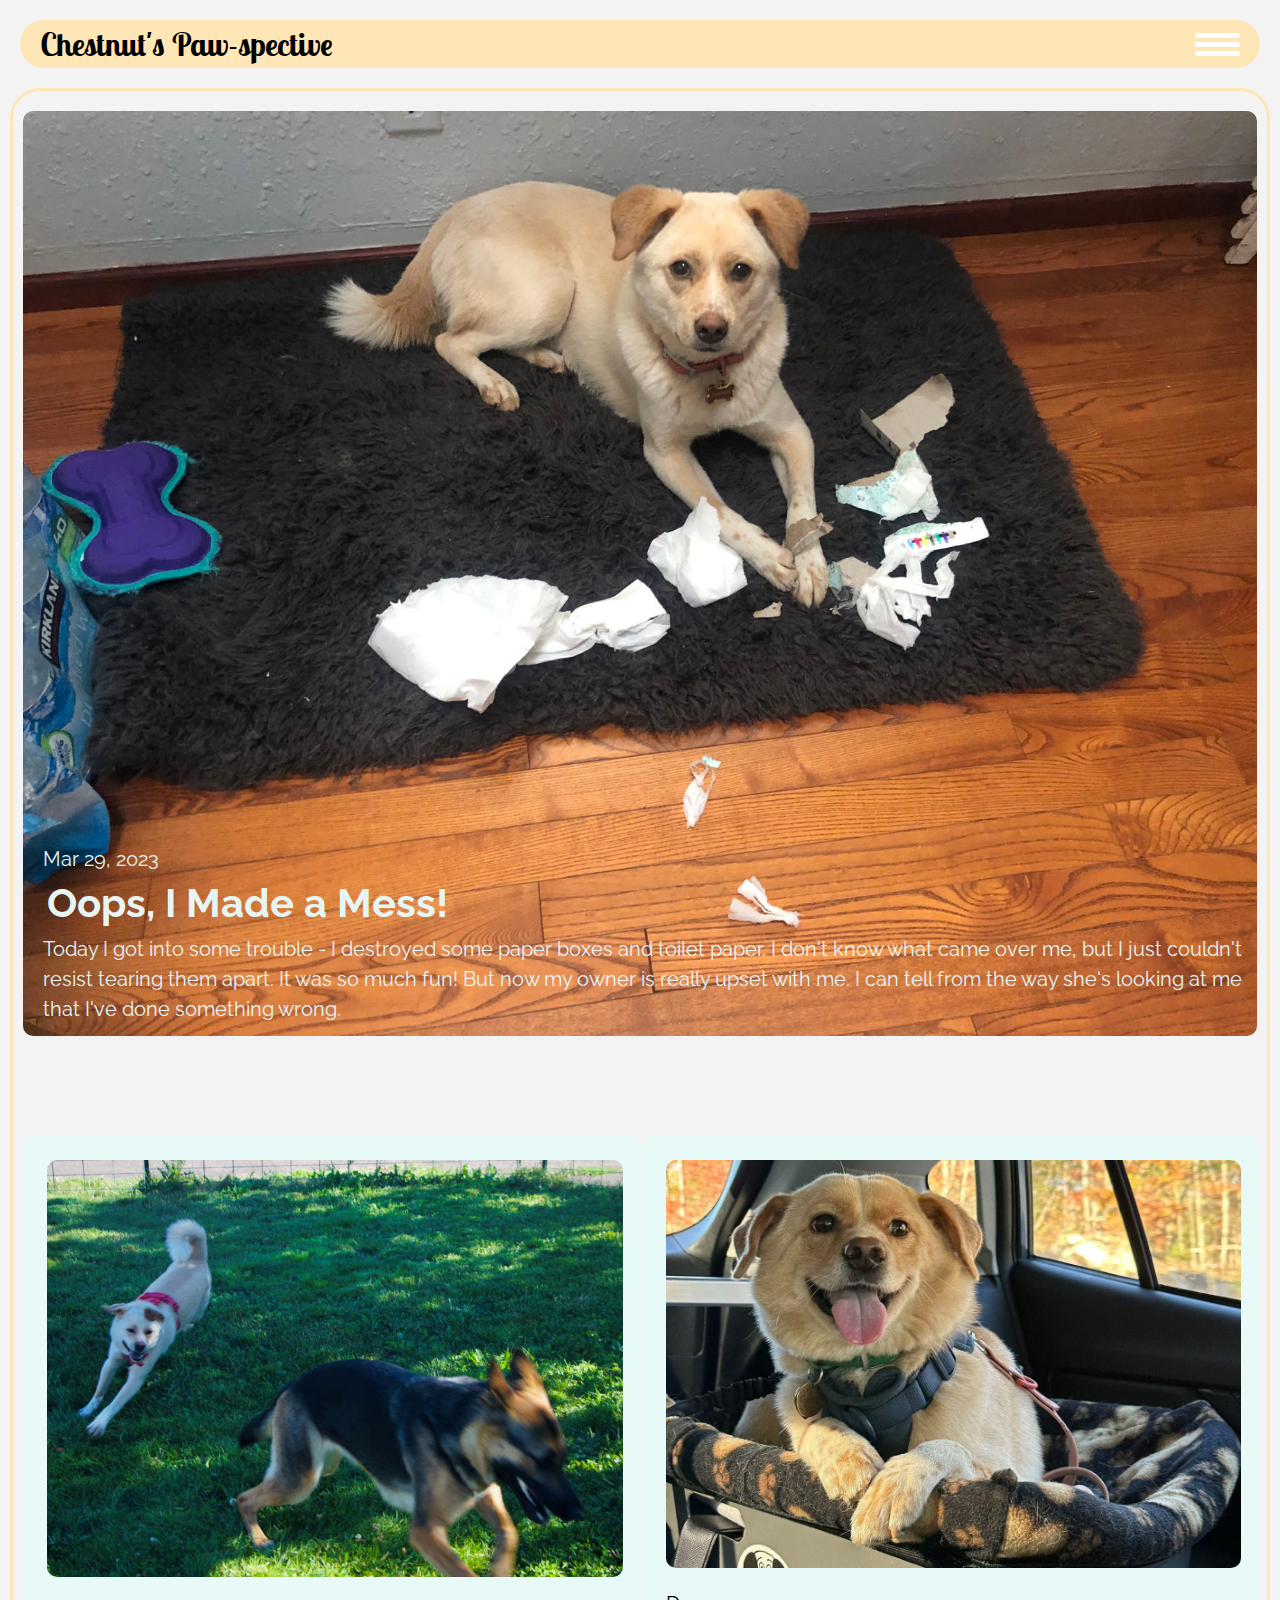
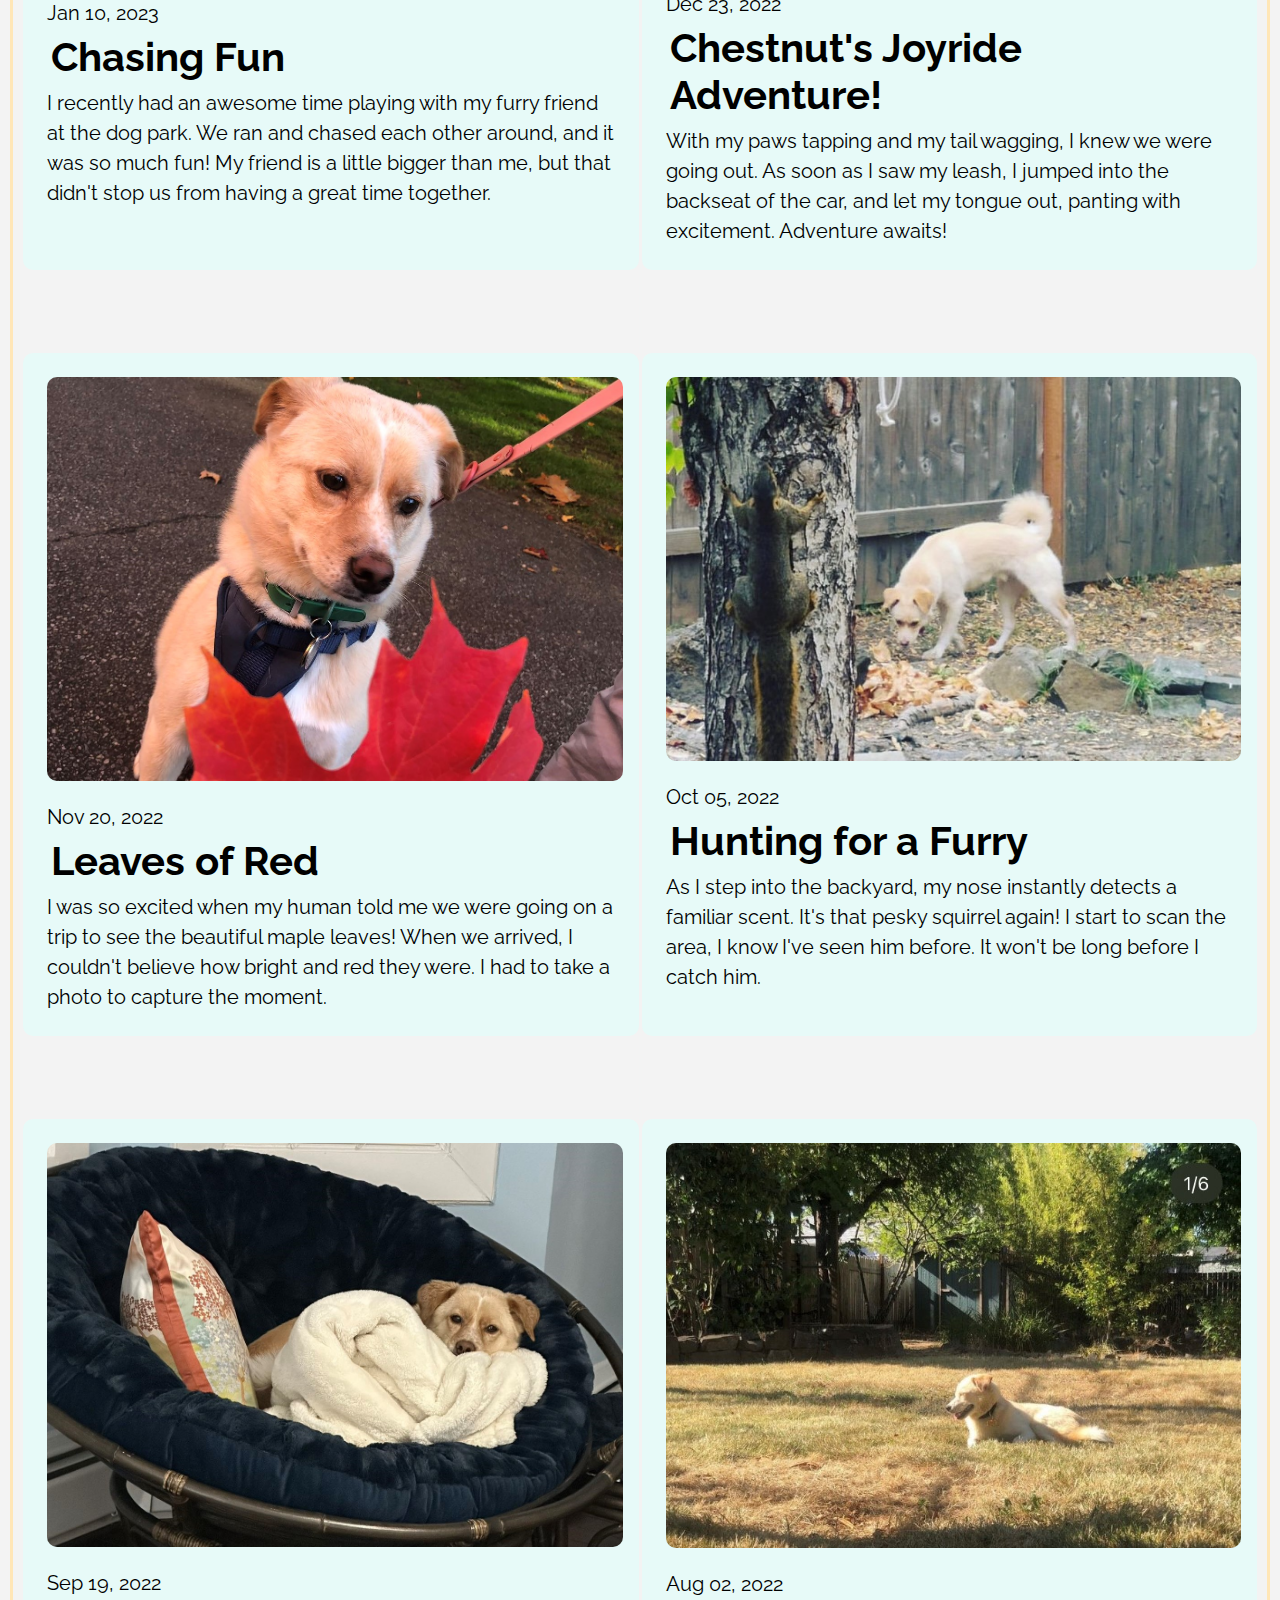
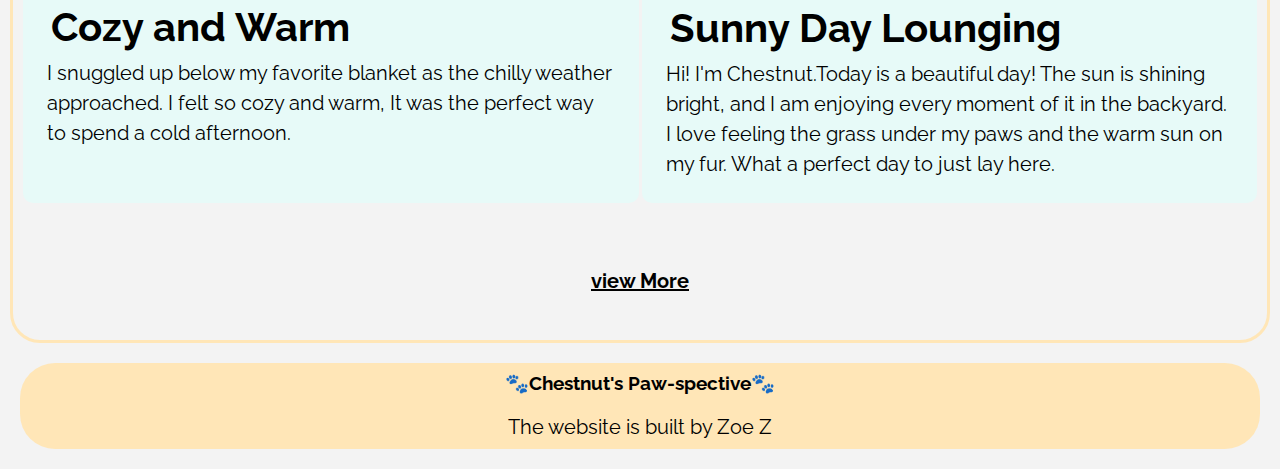
==== blog_website/index.html @ 51892c0e "Add files via upload" ====
<html>
    <head>
        <meta charset="UTF-8">
        <meta name="viewport" content="width=device-width, initial-scale=1.0"> 
        <title>Chestnut's Paw-spective</title>
        <!--style-->
        <link rel="stylesheet" href="style.css?v=1">
        <!--font-->
        <link rel="preconnect" href="https://fonts.googleapis.com">
        <link rel="preconnect" href="https://fonts.gstatic.com" crossorigin>
        <link href="https://fonts.googleapis.com/css2?family=Josefin+Slab:wght@400;700&family=Lobster+Two:ital@1&family=Raleway&display=swap" rel="stylesheet">
        <link rel="icon" type="image/png" sizes="32x32" href="images/icon.png">
    </head>
    <body>
        <header>
            <h3 class="title">Chestnut's Paw-spective</h3>
            <div id="menu">
                <div id="menu-bar">
                  <div id="bar1" class="bar"></div>
                  <div id="bar2" class="bar"></div>
                  <div id="bar3" class="bar"></div>
                </div>
                <nav class="nav" id="nav">
                  <ul>
                    <li><a href="index.html">Home</a></li>
                    <li><a href="aboutme.html">About Me</a></li>
                  </ul>
                </nav> 
              </div>
            <div class="menu-bg" id="menu-bg"></div>

        </header>

        <div class="blog">
            <!--blog main item -->
            <div class="main-card">
                <img class="main-card-img" src="images/making-trouble-img.jpg" alt="dog destoryed some paper">
                <div class="main-card-text">
                    <p class="blog-card-img">Mar 29, 2023</p>
                    <h4 class="blog-card-title">Oops, I Made a Mess!</h4>
                    <p class="blog-card-p">Today I got into some trouble - 
                        I destroyed some paper boxes and toilet paper. I don't know what came over me, 
                        but I just couldn't resist tearing them apart. It was so much fun! 
                        But now my owner is really upset with me. I can tell from the way she's looking at me that I've done something wrong.</p>
                </div>
                
            </div>

            <div class="other-blog">
                <!--blog item 1 -->
                <div class="blog-card">
                    <img class="blog-card-img" src="images/chasing-img.jpg" alt="dogs chasing">
                    <p class="blog-card-date">Jan 10, 2023</p>
                    <h4 class="blog-card-title">Chasing Fun</h4>
                    <p class="blog-card-p">I recently had an awesome time playing with my furry friend at the dog park. 
                        We ran and chased each other around, and it was so much fun! My friend is a little bigger than me, 
                        but that didn't stop us from having a great time together.</p>
                </div>

                <!--blog item 2 -->
                <div class="blog-card">
                    <img class="blog-card-img" src="images/happy-goingout-img.jpg" alt="dog is happy">
                    <p class="blog-card-date">Dec 23, 2022</p>
                    <h4 class="blog-card-title">Chestnut's Joyride Adventure!</h4>
                    <p class="blog-card-p">With my paws tapping and my tail wagging, I knew we were going out. 
                        As soon as I saw my leash, I jumped into the backseat of the car, and let my tongue out, 
                        panting with excitement. Adventure awaits!</p>
                </div>

                <!--blog item 3 -->
                <div class="blog-card">
                    <img class="blog-card-img" src="images/maple-leaf-img.jpg" alt="dog with red maple leaf">
                    <p class="blog-card-date">Nov 20, 2022</p>
                    <h4 class="blog-card-title">Leaves of Red</h4>
                    <p class="blog-card-p">I was so excited when my human told me we were going on a trip to see the beautiful maple leaves! 
                        When we arrived, I couldn't believe how bright and red they were. 
                        I had to take a photo to capture the moment. </p>
                </div>

                <!--blog item 4 -->
                <div class="blog-card">
                    <img class="blog-card-img" src="images/lookingfor-squirrel-img.jpg" alt="dog looking for something">
                    <p class="blog-card-date">Oct 05, 2022</p>
                    <h4 class="blog-card-title">Hunting for a Furry</h4>
                    <p class="blog-card-p">As I step into the backyard, my nose instantly detects a familiar scent. 
                        It's that pesky squirrel again! I start to scan the area,
                        I know I've seen him before. It won't be long before I catch him.</p>
                </div>

                <!--blog item 5 -->
                <div class="blog-card">
                    <img class="blog-card-img" src="images/relax-home-img.jpg" alt="dog under blanket">
                    <p class="blog-card-date">Sep 19, 2022</p>
                    <h4 class="blog-card-title">Cozy and Warm</h4>
                    <p class="blog-card-p">I snuggled up below my favorite blanket as the chilly weather approached. 
                        I felt so cozy and warm, It was the perfect way to spend a cold afternoon.</p>
                </div>

                <!--blog item 6 -->
                <div class="blog-card">
                    <img class="blog-card-img" src="images/relax-park-img.jpg" alt="dog chilling">
                    <p class="blog-card-date">Aug 02, 2022</p>
                    <h4 class="blog-card-title">Sunny Day Lounging</h4>
                    <p class="blog-card-p">Hi! I'm Chestnut.Today is a beautiful day! The sun is shining bright,
                        and I am enjoying every moment of it in the backyard. I love feeling the grass under my paws and the warm sun on my fur. 
                        What a perfect day to just lay here.</p>
                </div>
            </div>
    
            <h4 class="view-more">view More</h4>
        </div>

        <footer>
            <h3>🐾Chestnut's Paw-spective🐾</h3>
            <p>The website is built by Zoe Z</p>
        </footer>
        <script src="index.js"></script>
    </body>
</html>
---- blog_website/style.css ----
*, *::before, *::after {
    box-sizing:border-box;
} 

/*********** Mobile ***********/

body{
    margin:0;
    font-family: 'Raleway', sans-serif;
    font-size:14px;
    background-color: #F3F3F3;
    min-width:360px;
}

/* Typography  

color: #FFFFFF
#F3F3F3
#E6F6F5
#FFE6B7
#0F1020*/

/****Layout*****/

/*Navbar */

header, footer {
    display:flex;
    align-items: center;
    background-color: #FFE6B7;
    margin:1em 1em;
    border-radius: 35px;
}

header{
    flex-direction: row;
    justify-content: space-between;
    padding:0.2em 1em;
}

.title {
    font-family: 'Lobster Two', cursive;
    font-size: 2rem;
    margin:0;
}


/*Blog-part */

.blog {
    margin:1em 0.5em;
    padding:1em 0.5em;
    border:3px solid #FFE6B7;
    border-radius: 30px;
}

.blog img{
    border-radius: 10px;
    width:100%;
    object-fit : cover ;
}

.main-card{
    position: relative;
    margin-bottom:3em;
}

.main-card-text > *, .blog-card > * {
    margin:0.2em;
}

.main-card-text{
    position:absolute;
    color:#E6F6F5;
    bottom: 8px;
    left: 16px;
}

.blog-card .blog-card-date {
    margin-top:1em;
}

.blog-card-title {
    font-size: 200%;
}

.blog-card-p {
    line-height:150%;
}

.blog-card {
    margin:2em 0;
    padding:1em;
    background-color:#e7faf8;
    border-radius: 10px;
}

.view-more {
    text-align:center;
    text-decoration: underline;
}

.other-blog {
    display:grid;
    grid-template-columns: repeat(auto-fit, minmax(450px, 1fr));;

    grid-gap: 3px;
}

/*footer */

footer {
    flex-direction: column;
}

footer > * {
    margin:0.5em;
}

footer h3 {
    font-size: 1.2rem;
}

    /****navbar-btn*****/
#menu {
    z-index: 2;
  }

#menu-bar {
    width: 45px;
    height: 45px;
    margin: 30px 20px 0 30px;
    padding-top:7px;
    cursor: pointer;
  }

.bar {
    height: 5px;
    width: 100%;
    background-color: #FFFFFF;
    display: block;
    border-radius: 5px;
    transition: 0.3s ease;
  }

#bar1 {
    transform: translateY(-4px);
  }
  
#bar3 {
    transform: translateY(4px);
  }

.nav {
    transition: 0.3s ease;
    display: none;
  }

.nav ul {
    padding: 0;
  }
  
.nav li {
    list-style: none;
    padding: 1em 0;
  }
  
.nav li a {
    font-family: 'Josefin Slab', serif;
    color: rgb(0, 0, 0);
    font-size: 1.3rem;
    text-decoration: none;
    letter-spacing: 1px;
    margin:10px;
  }

.nav li a:hover {
    font-weight: bold;
}

.menu-bg, #menu {
    top: 0;
    right: 20;
    position: absolute;
  }

.menu-bg {
    z-index: 1;
    width: 0;
    height: 0;
    margin: 30px 20px 0 20px;
    background: radial-gradient(circle, #ffffffd1, #FFFFFF);
    border-radius: 50%;
    transition: 0.3s ease;
  }

.change {
    display: block;
  }

  .change .bar {
    background-color: rgb(0, 0, 0);
  }
  
  .change #bar1 {
    transform: translateY(4px) rotateZ(-45deg);
  }
  
  .change #bar2 {
    opacity: 0;
  }
  
  .change #bar3 {
    transform: translateY(-6px) rotateZ(45deg);
  }
  
  .change-bg {
    width: 360px;
    height: 480px;
    transform: translate(60%,-30%);
  }






/*********** Laptop ***********/

@media only screen and (min-width:550px) {
    body{
        font-size:20px;

    }


}
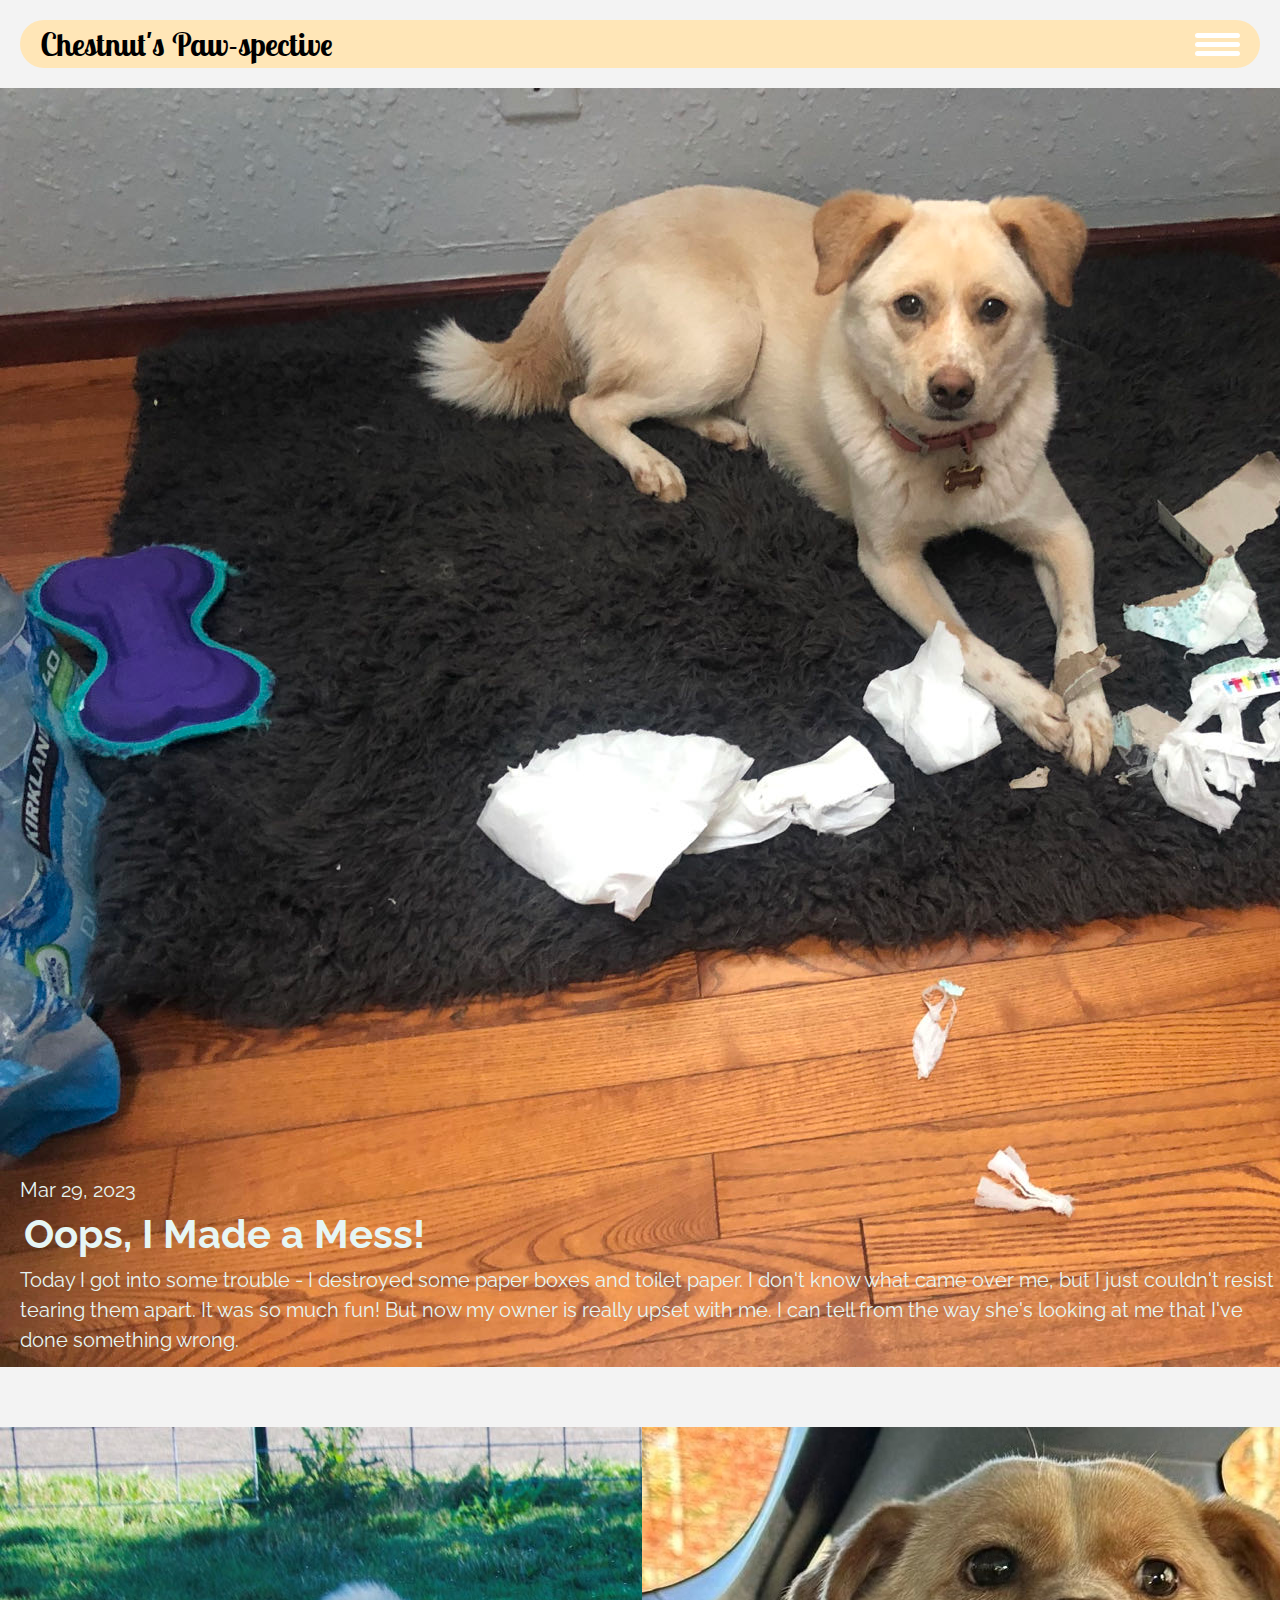
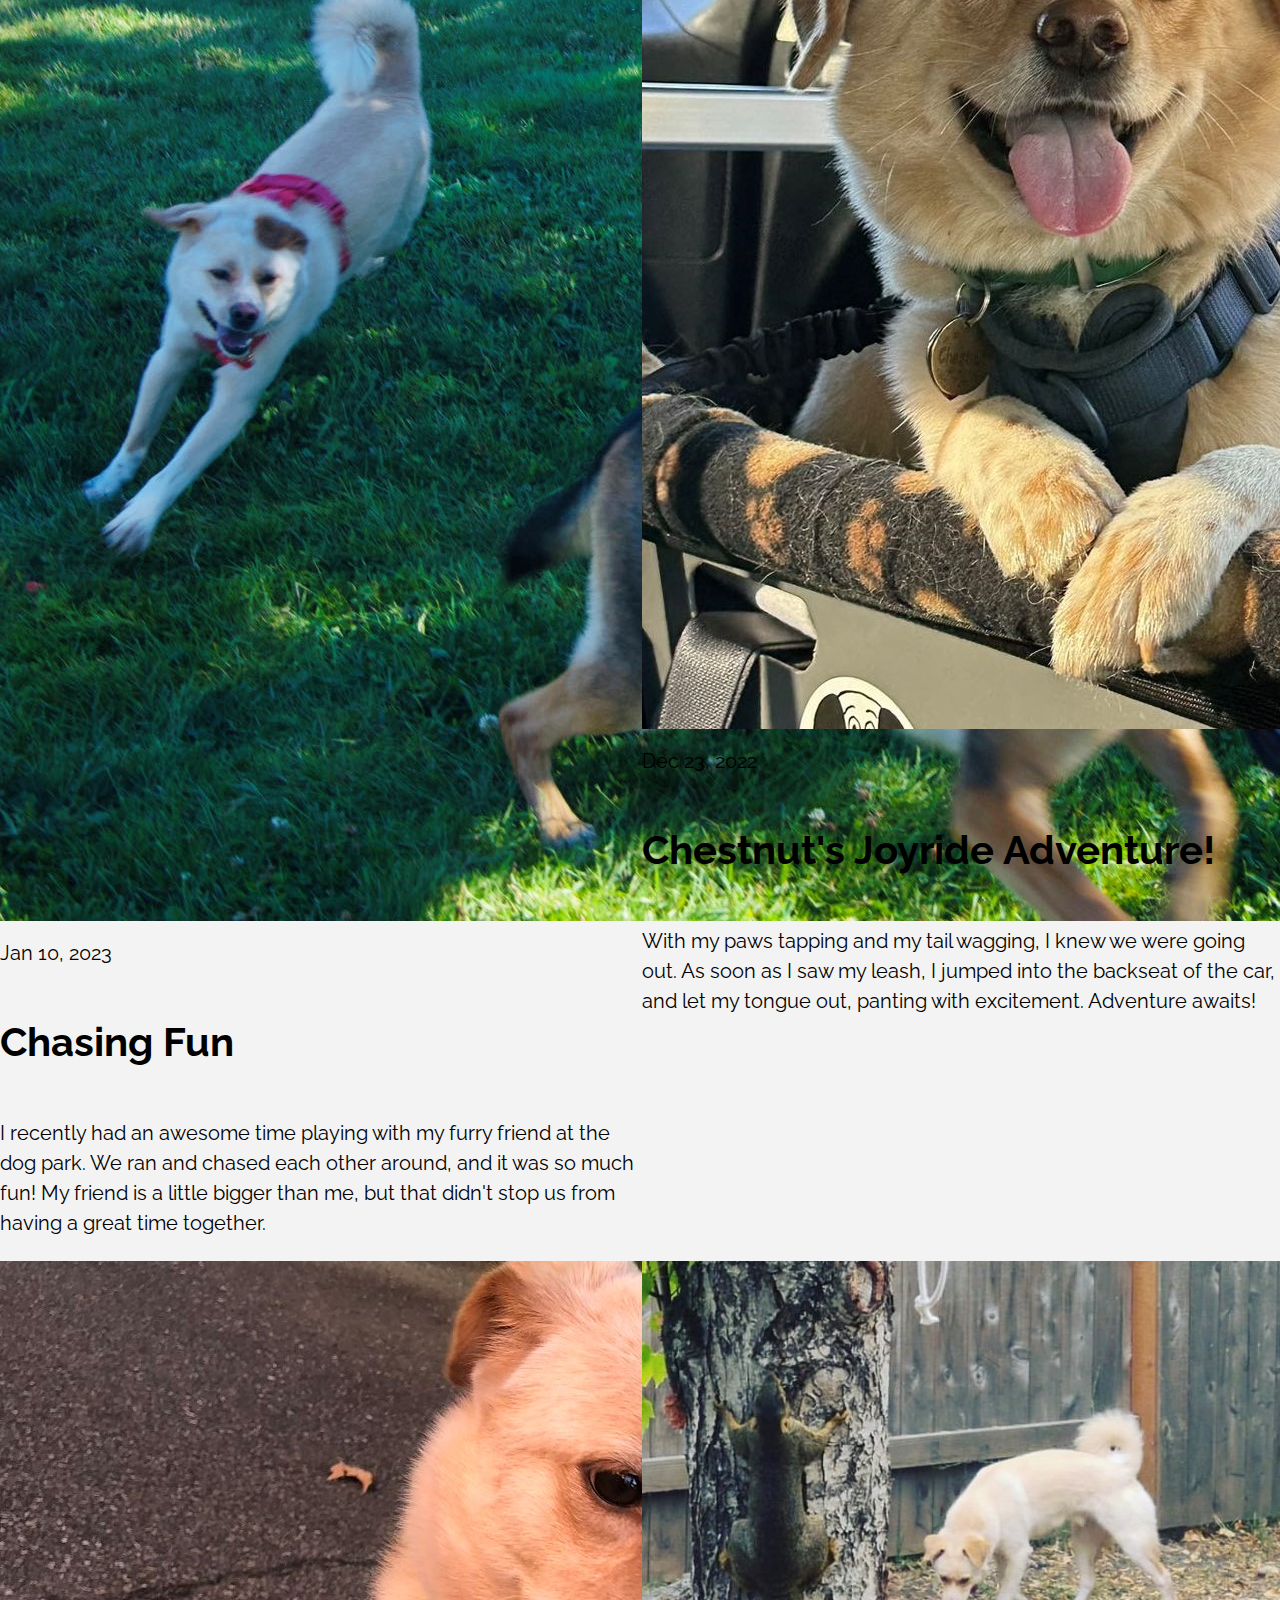
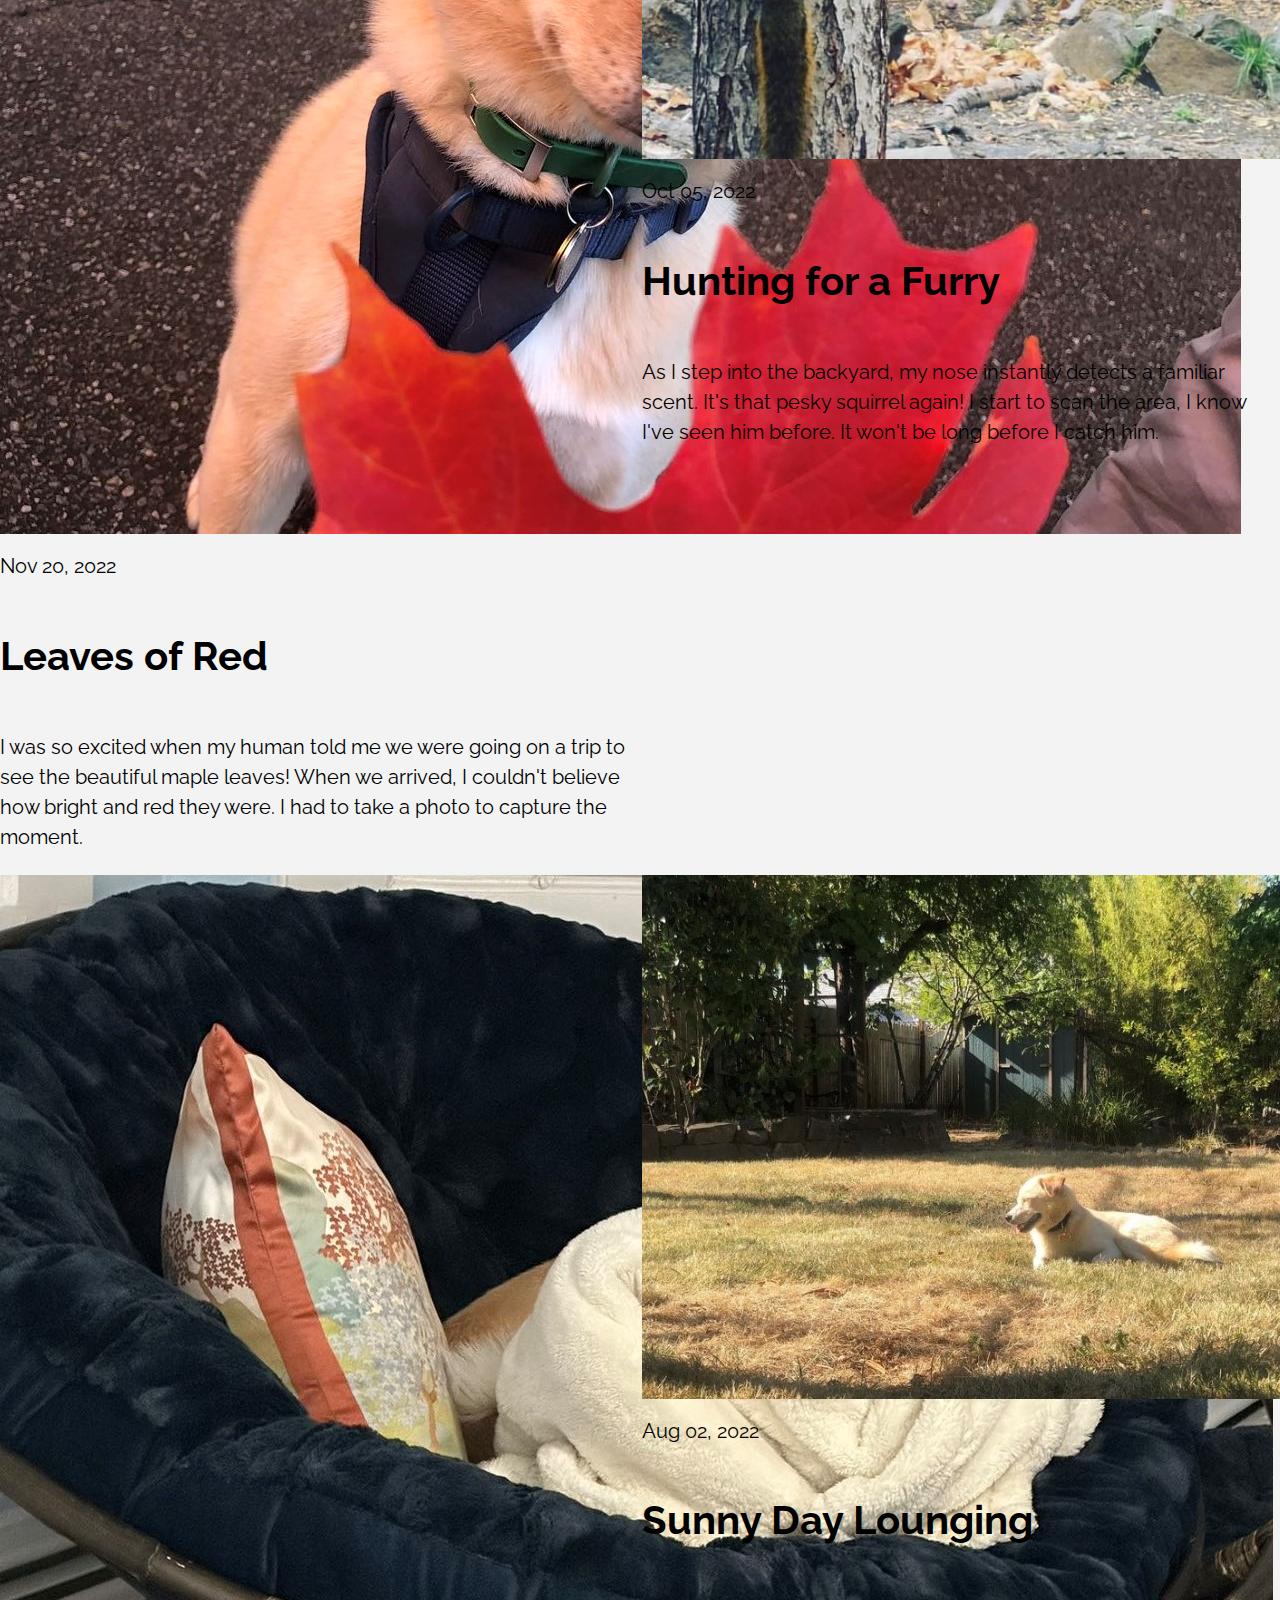
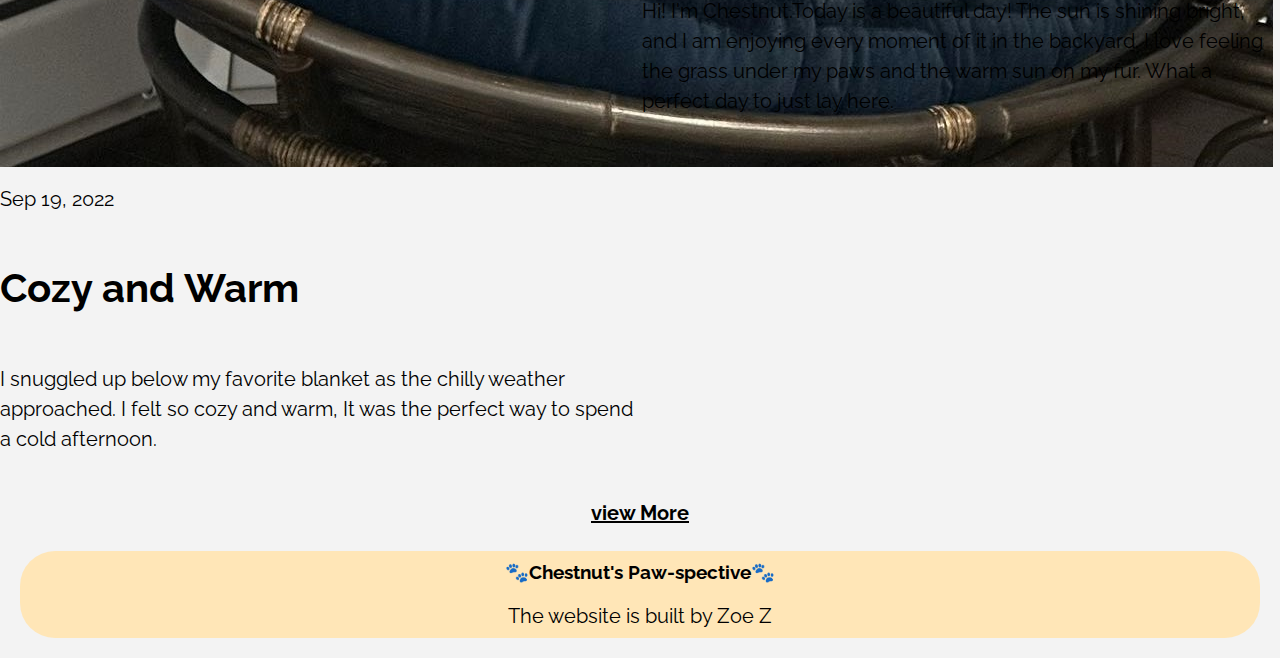
==== commit 25c06438: "Update index.html" ====
--- a/blog_website/index.html
+++ b/blog_website/index.html
@@ -1,10 +1,10 @@
-<html>
+<html lang="en">
     <head>
+        <meta name="viewport" content="width=device-width, initial-scale=1.0"> 
         <meta charset="UTF-8">
-        <meta name="viewport" content="width=device-width, initial-scale=1.0"> 
         <title>Chestnut's Paw-spective</title>
         <!--style-->
-        <link rel="stylesheet" href="style.css?v=1">
+        <link rel="stylesheet" href="style.css">
         <!--font-->
         <link rel="preconnect" href="https://fonts.googleapis.com">
         <link rel="preconnect" href="https://fonts.gstatic.com" crossorigin>
@@ -12,108 +12,112 @@
         <link rel="icon" type="image/png" sizes="32x32" href="images/icon.png">
     </head>
     <body>
-        <header>
-            <h3 class="title">Chestnut's Paw-spective</h3>
-            <div id="menu">
-                <div id="menu-bar">
-                  <div id="bar1" class="bar"></div>
-                  <div id="bar2" class="bar"></div>
-                  <div id="bar3" class="bar"></div>
+        <div class="container">
+            <header>
+                <h3 class="title">Chestnut's Paw-spective</h3>
+                <div id="menu">
+                    <div id="menu-bar">
+                    <div id="bar1" class="bar"></div>
+                    <div id="bar2" class="bar"></div>
+                    <div id="bar3" class="bar"></div>
+                    </div>
+                    <nav class="nav" id="nav">
+                    <ul>
+                        <li><a href="index.html">Home</a></li>
+                        <li><a href="aboutme.html">About Me</a></li>
+                    </ul>
+                    </nav> 
                 </div>
-                <nav class="nav" id="nav">
-                  <ul>
-                    <li><a href="index.html">Home</a></li>
-                    <li><a href="aboutme.html">About Me</a></li>
-                  </ul>
-                </nav> 
-              </div>
-            <div class="menu-bg" id="menu-bg"></div>
+                <div class="menu-bg" id="menu-bg"></div>
 
-        </header>
+            </header>
 
-        <div class="blog">
-            <!--blog main item -->
-            <div class="main-card">
-                <img class="main-card-img" src="images/making-trouble-img.jpg" alt="dog destoryed some paper">
-                <div class="main-card-text">
-                    <p class="blog-card-img">Mar 29, 2023</p>
-                    <h4 class="blog-card-title">Oops, I Made a Mess!</h4>
-                    <p class="blog-card-p">Today I got into some trouble - 
-                        I destroyed some paper boxes and toilet paper. I don't know what came over me, 
-                        but I just couldn't resist tearing them apart. It was so much fun! 
-                        But now my owner is really upset with me. I can tell from the way she's looking at me that I've done something wrong.</p>
-                </div>
-                
-            </div>
-
-            <div class="other-blog">
-                <!--blog item 1 -->
-                <div class="blog-card">
-                    <img class="blog-card-img" src="images/chasing-img.jpg" alt="dogs chasing">
-                    <p class="blog-card-date">Jan 10, 2023</p>
-                    <h4 class="blog-card-title">Chasing Fun</h4>
-                    <p class="blog-card-p">I recently had an awesome time playing with my furry friend at the dog park. 
-                        We ran and chased each other around, and it was so much fun! My friend is a little bigger than me, 
-                        but that didn't stop us from having a great time together.</p>
+            <main>
+                <!--blog main item -->
+                <div class="main-card">
+                    <img class="main-card-img" src="images/making-trouble-img.jpg" alt="dog destoryed some paper">
+                    <div class="main-card-text">
+                        <p class="blog-card-img">Mar 29, 2023</p>
+                        <h4 class="blog-card-title">Oops, I Made a Mess!</h4>
+                        <p class="blog-card-p">Today I got into some trouble - 
+                            I destroyed some paper boxes and toilet paper. I don't know what came over me, 
+                            but I just couldn't resist tearing them apart. It was so much fun! 
+                            But now my owner is really upset with me. I can tell from the way she's looking at me that I've done something wrong.</p>
+                    </div>
+                    
                 </div>
 
-                <!--blog item 2 -->
-                <div class="blog-card">
-                    <img class="blog-card-img" src="images/happy-goingout-img.jpg" alt="dog is happy">
-                    <p class="blog-card-date">Dec 23, 2022</p>
-                    <h4 class="blog-card-title">Chestnut's Joyride Adventure!</h4>
-                    <p class="blog-card-p">With my paws tapping and my tail wagging, I knew we were going out. 
-                        As soon as I saw my leash, I jumped into the backseat of the car, and let my tongue out, 
-                        panting with excitement. Adventure awaits!</p>
+                <div class="other-blog">
+
+                      <!--blog item 1 -->
+                    <section>
+                        <img class="blog-card-img" src="images/chasing-img.jpg" alt="dogs chasing">
+                        <p class="blog-card-date">Jan 10, 2023</p>
+                        <h4 class="blog-card-title">Chasing Fun</h4>
+                        <p class="blog-card-p">I recently had an awesome time playing with my furry friend at the dog park. 
+                            We ran and chased each other around, and it was so much fun! My friend is a little bigger than me, 
+                            but that didn't stop us from having a great time together.</p>
+                        </section>
+
+                    <!--blog item 2 -->
+                    <section>
+                        <img class="blog-card-img" src="images/happy-goingout-img.jpg" alt="dog is happy">
+                        <p class="blog-card-date">Dec 23, 2022</p>
+                        <h4 class="blog-card-title">Chestnut's Joyride Adventure!</h4>
+                        <p class="blog-card-p">With my paws tapping and my tail wagging, I knew we were going out. 
+                            As soon as I saw my leash, I jumped into the backseat of the car, and let my tongue out, 
+                            panting with excitement. Adventure awaits!</p>
+                    </section>
+
+                    <!--blog item 3 -->
+                    <section>
+                        <img class="blog-card-img" src="images/maple-leaf-img.jpg" alt="dog with red maple leaf">
+                        <p class="blog-card-date">Nov 20, 2022</p>
+                        <h4 class="blog-card-title">Leaves of Red</h4>
+                        <p class="blog-card-p">I was so excited when my human told me we were going on a trip to see the beautiful maple leaves! 
+                            When we arrived, I couldn't believe how bright and red they were. 
+                            I had to take a photo to capture the moment. </p>
+                    </section>
+
+                    <!--blog item 4 -->
+                    <section>
+                        <img class="blog-card-img" src="images/lookingfor-squirrel-img.jpg" alt="dog looking for something">
+                        <p class="blog-card-date">Oct 05, 2022</p>
+                        <h4 class="blog-card-title">Hunting for a Furry</h4>
+                        <p class="blog-card-p">As I step into the backyard, my nose instantly detects a familiar scent. 
+                            It's that pesky squirrel again! I start to scan the area,
+                            I know I've seen him before. It won't be long before I catch him.</p>
+                    </section>
+
+                    <!--blog item 5 -->
+                    <section>
+                        <img class="blog-card-img" src="images/relax-home-img.jpg" alt="dog under blanket">
+                        <p class="blog-card-date">Sep 19, 2022</p>
+                        <h4 class="blog-card-title">Cozy and Warm</h4>
+                        <p class="blog-card-p">I snuggled up below my favorite blanket as the chilly weather approached. 
+                            I felt so cozy and warm, It was the perfect way to spend a cold afternoon.</p>
+                    </section>
+
+                    <!--blog item 6 -->
+                    <section>
+                        <img class="blog-card-img" src="images/relax-park-img.jpg" alt="dog chilling">
+                        <p class="blog-card-date">Aug 02, 2022</p>
+                        <h4 class="blog-card-title">Sunny Day Lounging</h4>
+                        <p class="blog-card-p">Hi! I'm Chestnut.Today is a beautiful day! The sun is shining bright,
+                            and I am enjoying every moment of it in the backyard. I love feeling the grass under my paws and the warm sun on my fur. 
+                            What a perfect day to just lay here.</p>
+                    </section>
                 </div>
-
-                <!--blog item 3 -->
-                <div class="blog-card">
-                    <img class="blog-card-img" src="images/maple-leaf-img.jpg" alt="dog with red maple leaf">
-                    <p class="blog-card-date">Nov 20, 2022</p>
-                    <h4 class="blog-card-title">Leaves of Red</h4>
-                    <p class="blog-card-p">I was so excited when my human told me we were going on a trip to see the beautiful maple leaves! 
-                        When we arrived, I couldn't believe how bright and red they were. 
-                        I had to take a photo to capture the moment. </p>
-                </div>
-
-                <!--blog item 4 -->
-                <div class="blog-card">
-                    <img class="blog-card-img" src="images/lookingfor-squirrel-img.jpg" alt="dog looking for something">
-                    <p class="blog-card-date">Oct 05, 2022</p>
-                    <h4 class="blog-card-title">Hunting for a Furry</h4>
-                    <p class="blog-card-p">As I step into the backyard, my nose instantly detects a familiar scent. 
-                        It's that pesky squirrel again! I start to scan the area,
-                        I know I've seen him before. It won't be long before I catch him.</p>
-                </div>
-
-                <!--blog item 5 -->
-                <div class="blog-card">
-                    <img class="blog-card-img" src="images/relax-home-img.jpg" alt="dog under blanket">
-                    <p class="blog-card-date">Sep 19, 2022</p>
-                    <h4 class="blog-card-title">Cozy and Warm</h4>
-                    <p class="blog-card-p">I snuggled up below my favorite blanket as the chilly weather approached. 
-                        I felt so cozy and warm, It was the perfect way to spend a cold afternoon.</p>
-                </div>
-
-                <!--blog item 6 -->
-                <div class="blog-card">
-                    <img class="blog-card-img" src="images/relax-park-img.jpg" alt="dog chilling">
-                    <p class="blog-card-date">Aug 02, 2022</p>
-                    <h4 class="blog-card-title">Sunny Day Lounging</h4>
-                    <p class="blog-card-p">Hi! I'm Chestnut.Today is a beautiful day! The sun is shining bright,
-                        and I am enjoying every moment of it in the backyard. I love feeling the grass under my paws and the warm sun on my fur. 
-                        What a perfect day to just lay here.</p>
-                </div>
-            </div>
     
             <h4 class="view-more">view More</h4>
+            </main>
+
+            <footer>
+                <h3>🐾Chestnut's Paw-spective🐾</h3>
+                <p>The website is built by Zoe Z</p>
+            </footer>
         </div>
-
-        <footer>
-            <h3>🐾Chestnut's Paw-spective🐾</h3>
-            <p>The website is built by Zoe Z</p>
-        </footer>
+ 
         <script src="index.js"></script>
     </body>
-</html>+</html>
